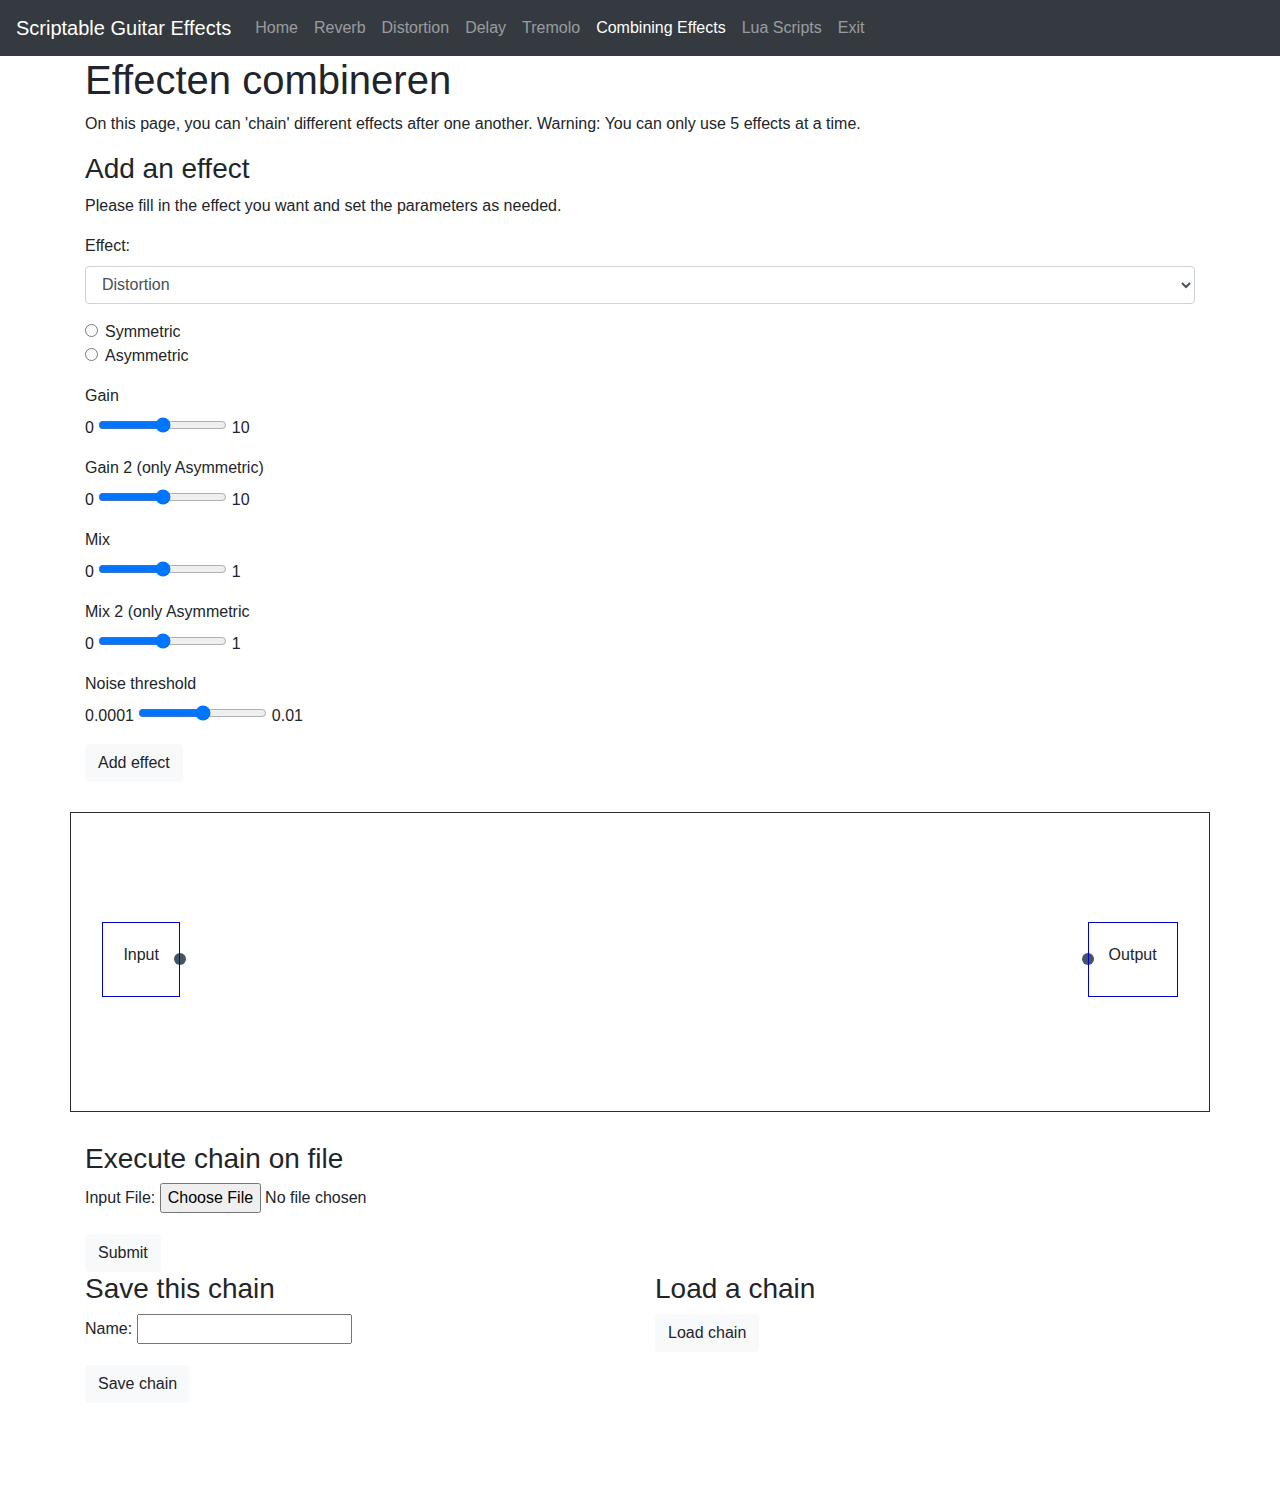
==== public/chain.html @ f61bce7d "Add current chain save" ====
<!DOCTYPE html>
<html lang="en">
    <head>
        <meta charset="UTF-8"/>
        <meta name="viewport" content="width=device-width, initial-scale=1, shrink-to-fit=no"/>
        <title>Chaining effects</title>

        <link rel="stylesheet" type="text/css" href="assets/css/bootstrap.min.css"/>
        <link rel="stylesheet" type="text/css" href="assets/css/styles.css"/>
        <script src="assets/js/jquery-3.3.1.min.js"></script>
        <script src="assets/js/popper.min.js"></script>
        <script src="assets/js/bootstrap.min.js"></script>
        <script src="assets/js/jsplumb.min.js"></script>

        <script src="assets/js/add-effect.js"></script>
        <script src="assets/js/change-effect.js"></script>
        <script src="assets/js/send-effect.js"></script>
        <script src="assets/js/load-chain.js"></script>
    </head>
    <body>
        <nav class="navbar navbar-expand-lg navbar-dark bg-dark">
            <a class="navbar-brand" href="/index.html">Scriptable Guitar Effects</a>
            <button class="navbar-toggler" type="button" data-toggle="collapse" data-target="#navbarSupportedContent"
                    aria-controls="navbarSupportedContent" aria-expanded="false" aria-label="Toggle navigation">
                <span class="navbar-toggler-icon"></span>
            </button>
            <div class="collapse navbar-collapse">
                <ul class="navbar-nav mr-auto">
                    <li class="nav-item"><a class="nav-link" href="/index.html">Home</a></li>
                    <li class="nav-item"><a class="nav-link" href="/conv.html">Reverb</a></li>
                    <li class="nav-item"><a class="nav-link" href="/dist.html">Distortion</a></li>
                    <li class="nav-item"><a class="nav-link" href="/delay.html">Delay</a></li>
                    <li class="nav-item"><a class="nav-link" href="/tremolo.html">Tremolo</a>
                    <li class="nav-item active"><a class="nav-link" href="">Combining Effects</a></li>
                    <li class="nav-item"><a class="nav-link" href="/lua.html">Lua Scripts</a></li>
                    <li class="nav-item"><a class="nav-link" href="/exit">Exit</a></li>
                </ul>
            </div>
        </nav>
        <div class="container">
            <h1>Effecten combineren</h1>
            <p>
                On this page, you can 'chain' different effects after one another.
                Warning: You can only use 5 effects at a time.
            </p>
        </div>
        <div class="hide" id="current-chain" data-chain=""></div>
        <div class="container">
            <h3>Add an effect</h3>
            <p>Please fill in the effect you want and set the parameters as needed.</p>
            <form onsubmit="addEffect(); return false;" id="addEffectForm">
                <div class="form-group">
                    <label for="effect-select">Effect:</label>
                    <select class="form-control" name="effect" id="effect-select">
                        <option value="distortion">Distortion</option>
                        <option value="delay">Delay</option>
                        <option value="tremolo">Tremolo</option>
                        <option value="conv">Convolution</option>
                    </select>
                </div>
                <div id="parameter-form"></div>
                <button type="submit" class="btn btn-light">Add effect</button>
            </form>
        </div>
        <div class="container" id="jsplumb-container">
            <div class="jsplumb-box" id="inputbox"><p>Input</p></div>
            <div class="jsplumb-box" id="outputbox"><p>Output</p></div>
        </div>
        <div class="container">
            <div class="row">
                <div class="col-12">
                    <h3>Execute chain on file</h3>
                    <form action="/chain/submit" onsubmit="return sendEffect('effect-info')" method="post" id="chain-form"
                          enctype="multipart/form-data">
                        <div class="form-group">
                            <label for="input">Input File:</label>
                            <input type="file" name="input" id="input"/>
                        </div>
                        <input type="hidden" name="effect-info" id="effect-info" value=""/>
                        <button type="submit" class="btn btn-light">Submit</button>
                    </form>
                </div>
            </div>
            <div class="row">
                <div class="col">
                    <h3>Save this chain</h3>
                    <form action="/chain/save" onsubmit="return sendEffect('save-effect-info')" method="post" id="save-chain-form"
                          enctype="multipart/form-data">
                        <div class="form-group">
                            <label for="chain-name">Name:</label>
                            <input type="text" name="chain-name" id="chain-name"/>
                        </div>
                        <input type="hidden" name="save-effect-info" id="save-effect-info" value=""/>
                        <button type="submit" class="btn btn-light">Save chain</button>
                    </form>
                </div>
                <div class="col">
                    <h3>Load a chain</h3>
                    <button type="button" class="btn btn-light" onclick="loadChains()">Load chain</button>
                </div>
            </div>
        </div>
        <div class="container-fluid" id="footer"></div>

        <!-- Modal -->
        <div class="modal fade" id="modal" tabindex="-1" role="dialog"
             aria-labelledby="modalLabel" aria-hidden="true">
            <div class="modal-dialog" role="document">
                <div class="modal-content">
                    <div class="modal-header">
                        <h5 class="modal-title" id="modalLabel">Modal title</h5>
                        <button type="button" class="close" data-dismiss="modal" aria-label="Close">
                            <span aria-hidden="true">&times;</span>
                        </button>
                    </div>
                    <div class="modal-body" id="modalBody">
                        ...
                    </div>
                    <div class="modal-footer">
                        <button type="submit" class="btn btn-light" form="changeEffectForm" id="save-change-button">Save Changes</button>
                        <button type="button" class="btn btn-secondary" data-dismiss="modal">Close</button>
                    </div>
                </div>
            </div>
        </div>
    </body>
</html>
---- public/assets/css/styles.css ----
#jsplumb-container {
    border: 1px solid #2D2D2D;
    margin: 30px auto 30px auto;
    padding: 30px;
    min-height: 300px;
    position: relative;
    overflow-x: auto;
}

.jsplumb-box {
    border: 1px solid mediumblue;
    padding: 20px;
    text-align: center;
    position: absolute; /* Position needs to be absolute for element to be draggable */
    margin: 20px;
    height: 75px;
    float: left;
}

#inputbox {
    position: absolute;
    top: 30%;
    left: 1%;
}

#outputbox {
    position: absolute;
    top: 30%;
    right: 1%;
}

#footer {
    min-height: 100px;
}

.hide {
    visibility: hidden;
    display: none;
}
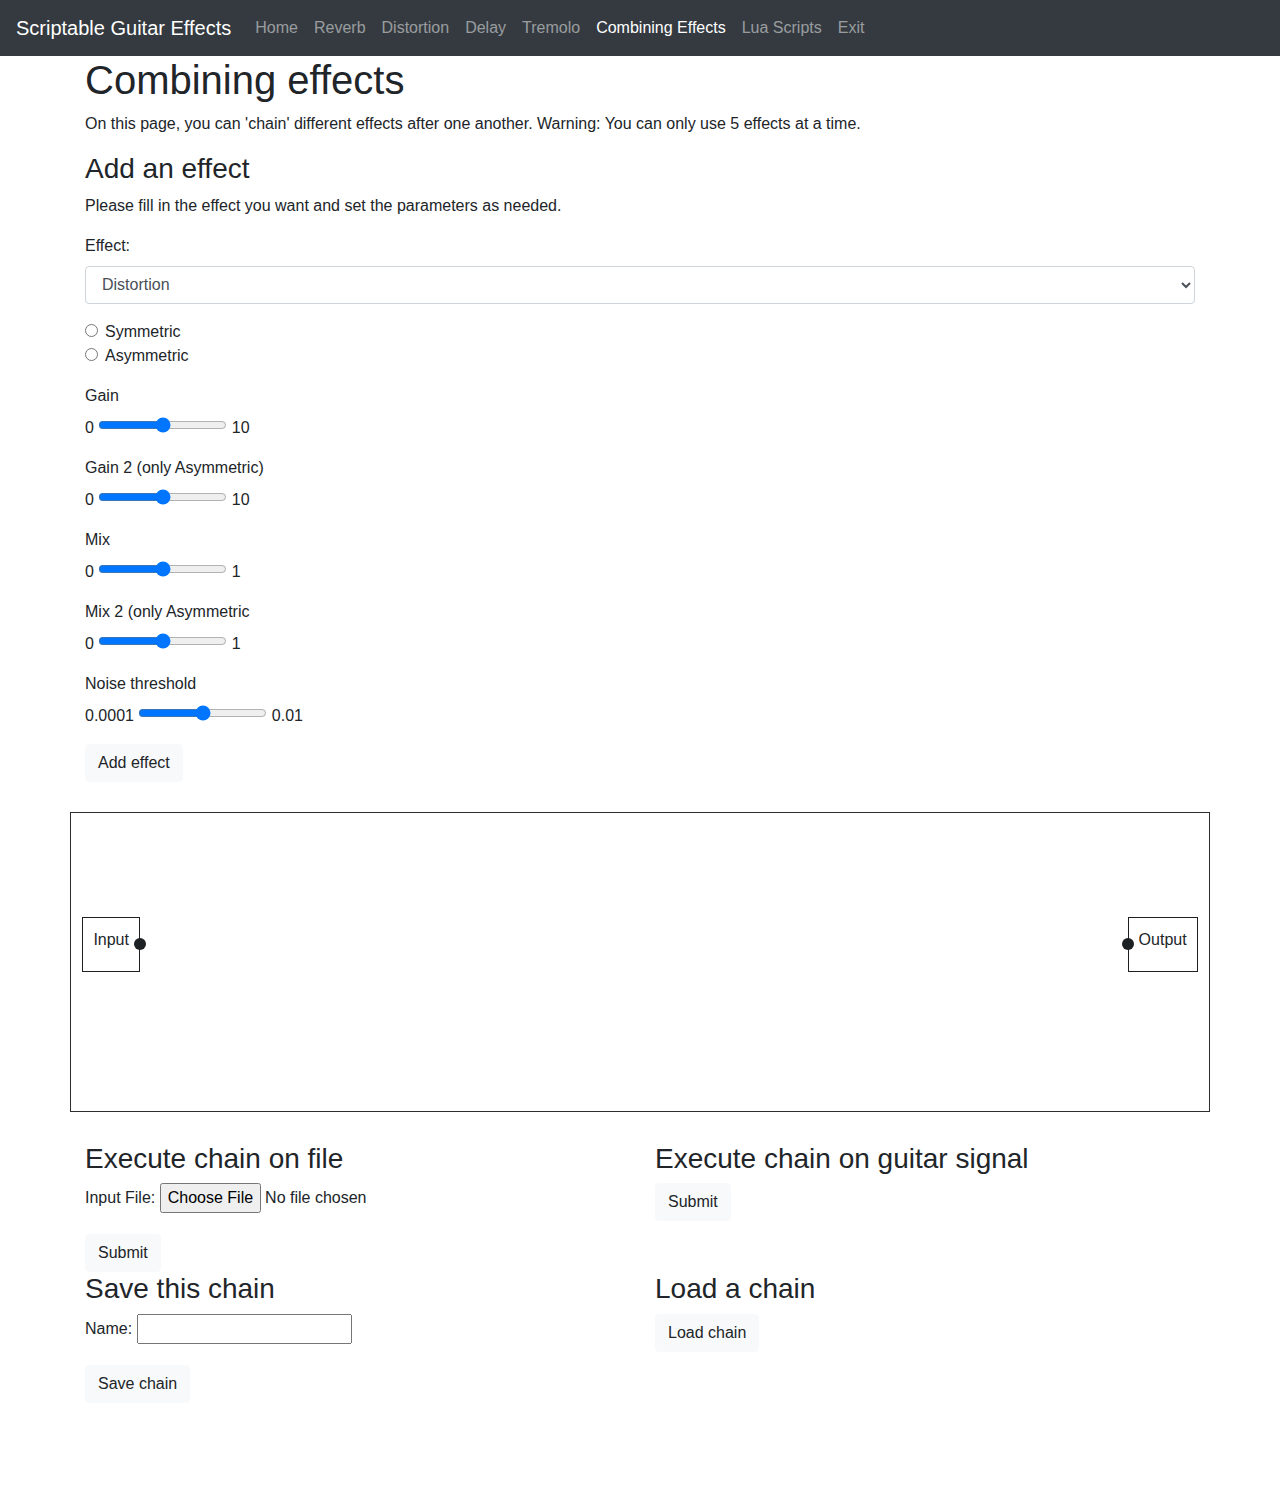
==== commit 3c2bd5a8: "Add multithreaded alsa handling" ====
--- a/public/chain.html
+++ b/public/chain.html
@@ -38,7 +38,7 @@
             </div>
         </nav>
         <div class="container">
-            <h1>Effecten combineren</h1>
+            <h1>Combining effects</h1>
             <p>
                 On this page, you can 'chain' different effects after one another.
                 Warning: You can only use 5 effects at a time.
@@ -68,15 +68,23 @@
         </div>
         <div class="container">
             <div class="row">
-                <div class="col-12">
+                <div class="col">
                     <h3>Execute chain on file</h3>
-                    <form action="/chain/submit" onsubmit="return sendEffect('effect-info')" method="post" id="chain-form"
-                          enctype="multipart/form-data">
+                    <form action="/chain/submit" onsubmit="return sendEffect('effect-info')" method="post"
+                          id="chain-form" enctype="multipart/form-data">
                         <div class="form-group">
                             <label for="input">Input File:</label>
                             <input type="file" name="input" id="input"/>
                         </div>
-                        <input type="hidden" name="effect-info" id="effect-info" value=""/>
+                        <input type="hidden" name="effect-info" class="effect-info" value="">
+                        <button type="submit" class="btn btn-light">Submit</button>
+                    </form>
+                </div>
+                <div class="col">
+                    <h3>Execute chain on guitar signal</h3>
+                    <form action="/alsa/submit" onsubmit="return sendEffect('effect-info')" method="post"
+                          id="alsa-form" enctype="multipart/form-data">
+                        <input type="hidden" name="effect-info" class="effect-info" value="">
                         <button type="submit" class="btn btn-light">Submit</button>
                     </form>
                 </div>
@@ -84,7 +92,8 @@
             <div class="row">
                 <div class="col">
                     <h3>Save this chain</h3>
-                    <form action="/chain/save" onsubmit="return sendEffect('save-effect-info')" method="post" id="save-chain-form"
+                    <form action="/chain/save" onsubmit="return sendEffect('save-effect-info')" method="post"
+                          id="save-chain-form"
                           enctype="multipart/form-data">
                         <div class="form-group">
                             <label for="chain-name">Name:</label>
@@ -117,7 +126,13 @@
                         ...
                     </div>
                     <div class="modal-footer">
-                        <button type="submit" class="btn btn-light" form="changeEffectForm" id="save-change-button">Save Changes</button>
+                        <button type="button" class="btn btn-danger" id="delete-effect-button" data-dismiss="modal"
+                                onclick="deleteEffect()">
+                            Delete
+                        </button>
+                        <button type="submit" class="btn btn-light" form="changeEffectForm" id="save-change-button"
+                                data-dismiss="modal">Save Changes
+                        </button>
                         <button type="button" class="btn btn-secondary" data-dismiss="modal">Close</button>
                     </div>
                 </div>
--- a/public/assets/css/styles.css
+++ b/public/assets/css/styles.css
@@ -9,24 +9,26 @@
 }
 
 .jsplumb-box {
-    border: 1px solid mediumblue;
-    padding: 20px;
+    border: 1px solid #1d2124;
+    padding: 10px;
     text-align: center;
     position: absolute; /* Position needs to be absolute for element to be draggable */
-    margin: 20px;
-    height: 75px;
-    float: left;
+    height: 55px;
+}
+
+svg circle {
+    fill: #1d2124;
 }
 
 #inputbox {
     position: absolute;
-    top: 30%;
+    top: 35%;
     left: 1%;
 }
 
 #outputbox {
     position: absolute;
-    top: 30%;
+    top: 35%;
     right: 1%;
 }
 
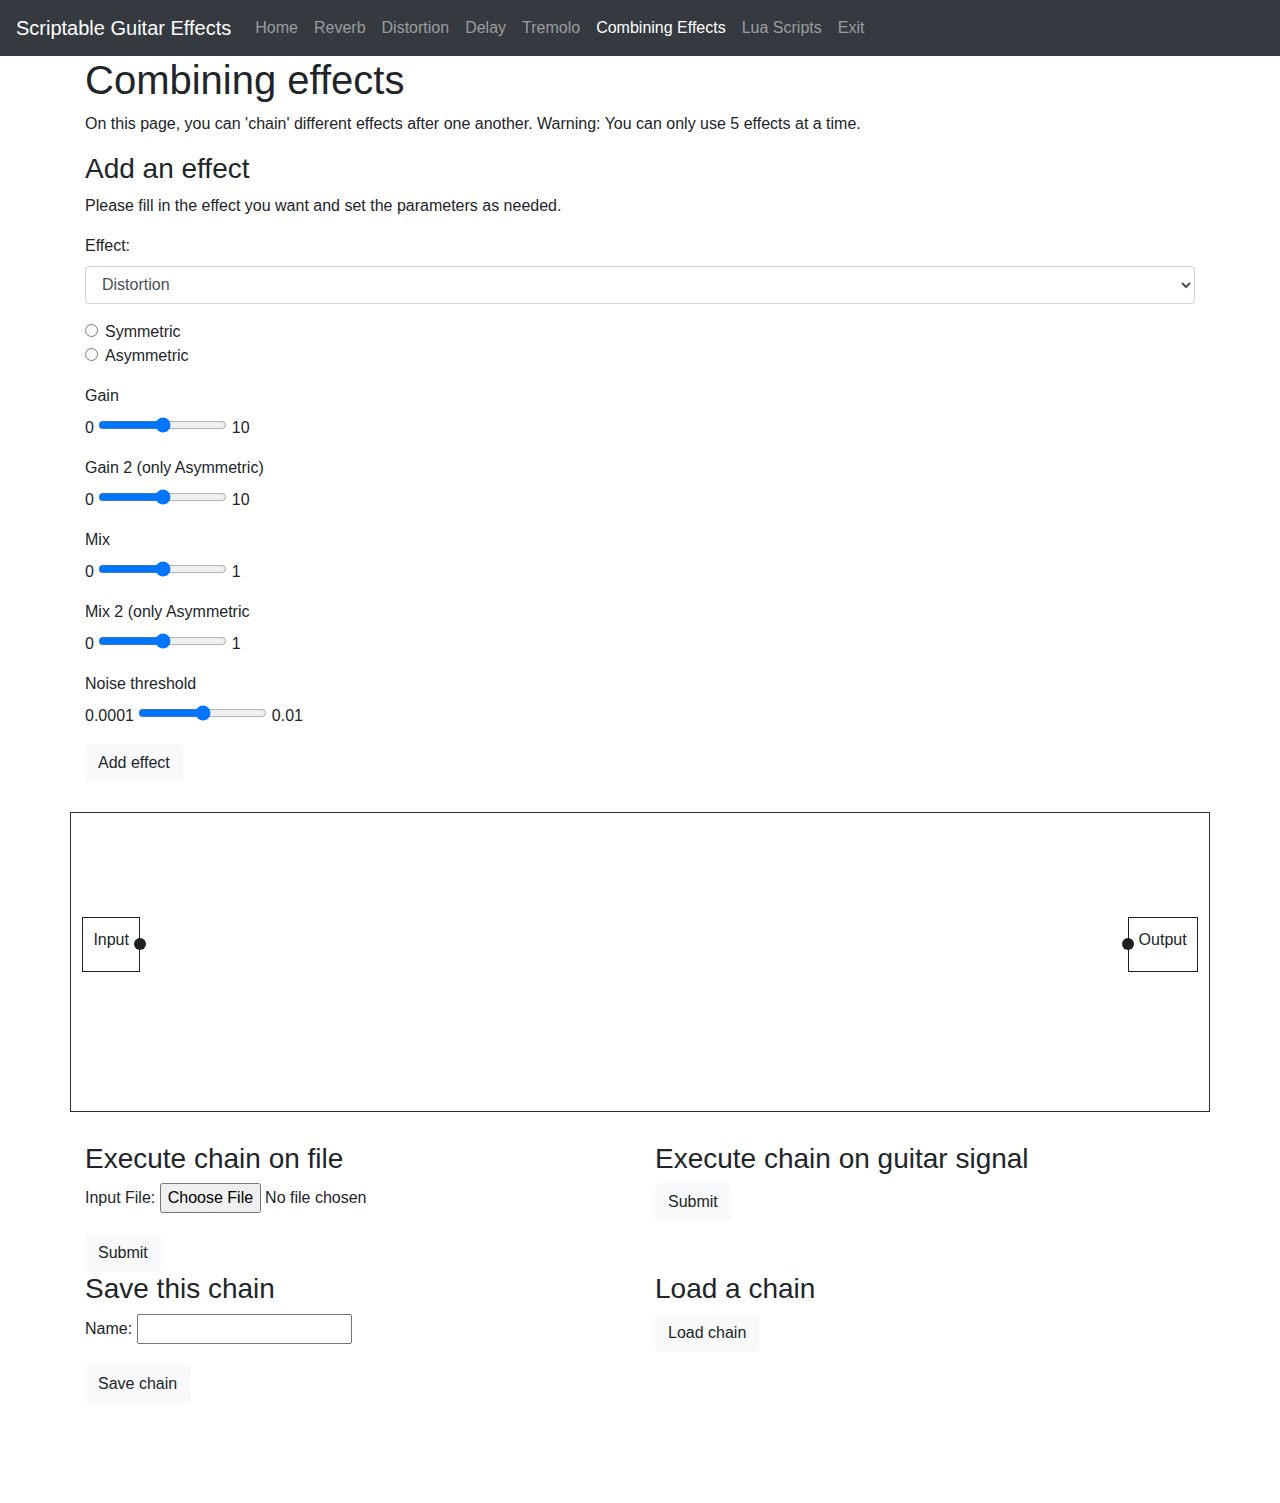
==== commit 75a1ab5a: "Add Alsa handling in thread" ====
--- a/public/chain.html
+++ b/public/chain.html
@@ -68,7 +68,7 @@
         </div>
         <div class="container">
             <div class="row">
-                <div class="col">
+                <div class="col-12 col-lg">
                     <h3>Execute chain on file</h3>
                     <form action="/chain/submit" onsubmit="return sendEffect('effect-info')" method="post"
                           id="chain-form" enctype="multipart/form-data">
@@ -80,7 +80,7 @@
                         <button type="submit" class="btn btn-light">Submit</button>
                     </form>
                 </div>
-                <div class="col">
+                <div class="col-12 col-lg">
                     <h3>Execute chain on guitar signal</h3>
                     <form action="/alsa/submit" onsubmit="return sendEffect('effect-info')" method="post"
                           id="alsa-form" enctype="multipart/form-data">
@@ -90,7 +90,7 @@
                 </div>
             </div>
             <div class="row">
-                <div class="col">
+                <div class="col-12 col-lg">
                     <h3>Save this chain</h3>
                     <form action="/chain/save" onsubmit="return sendEffect('save-effect-info')" method="post"
                           id="save-chain-form"
@@ -103,7 +103,7 @@
                         <button type="submit" class="btn btn-light">Save chain</button>
                     </form>
                 </div>
-                <div class="col">
+                <div class="col-12 col-lg">
                     <h3>Load a chain</h3>
                     <button type="button" class="btn btn-light" onclick="loadChains()">Load chain</button>
                 </div>
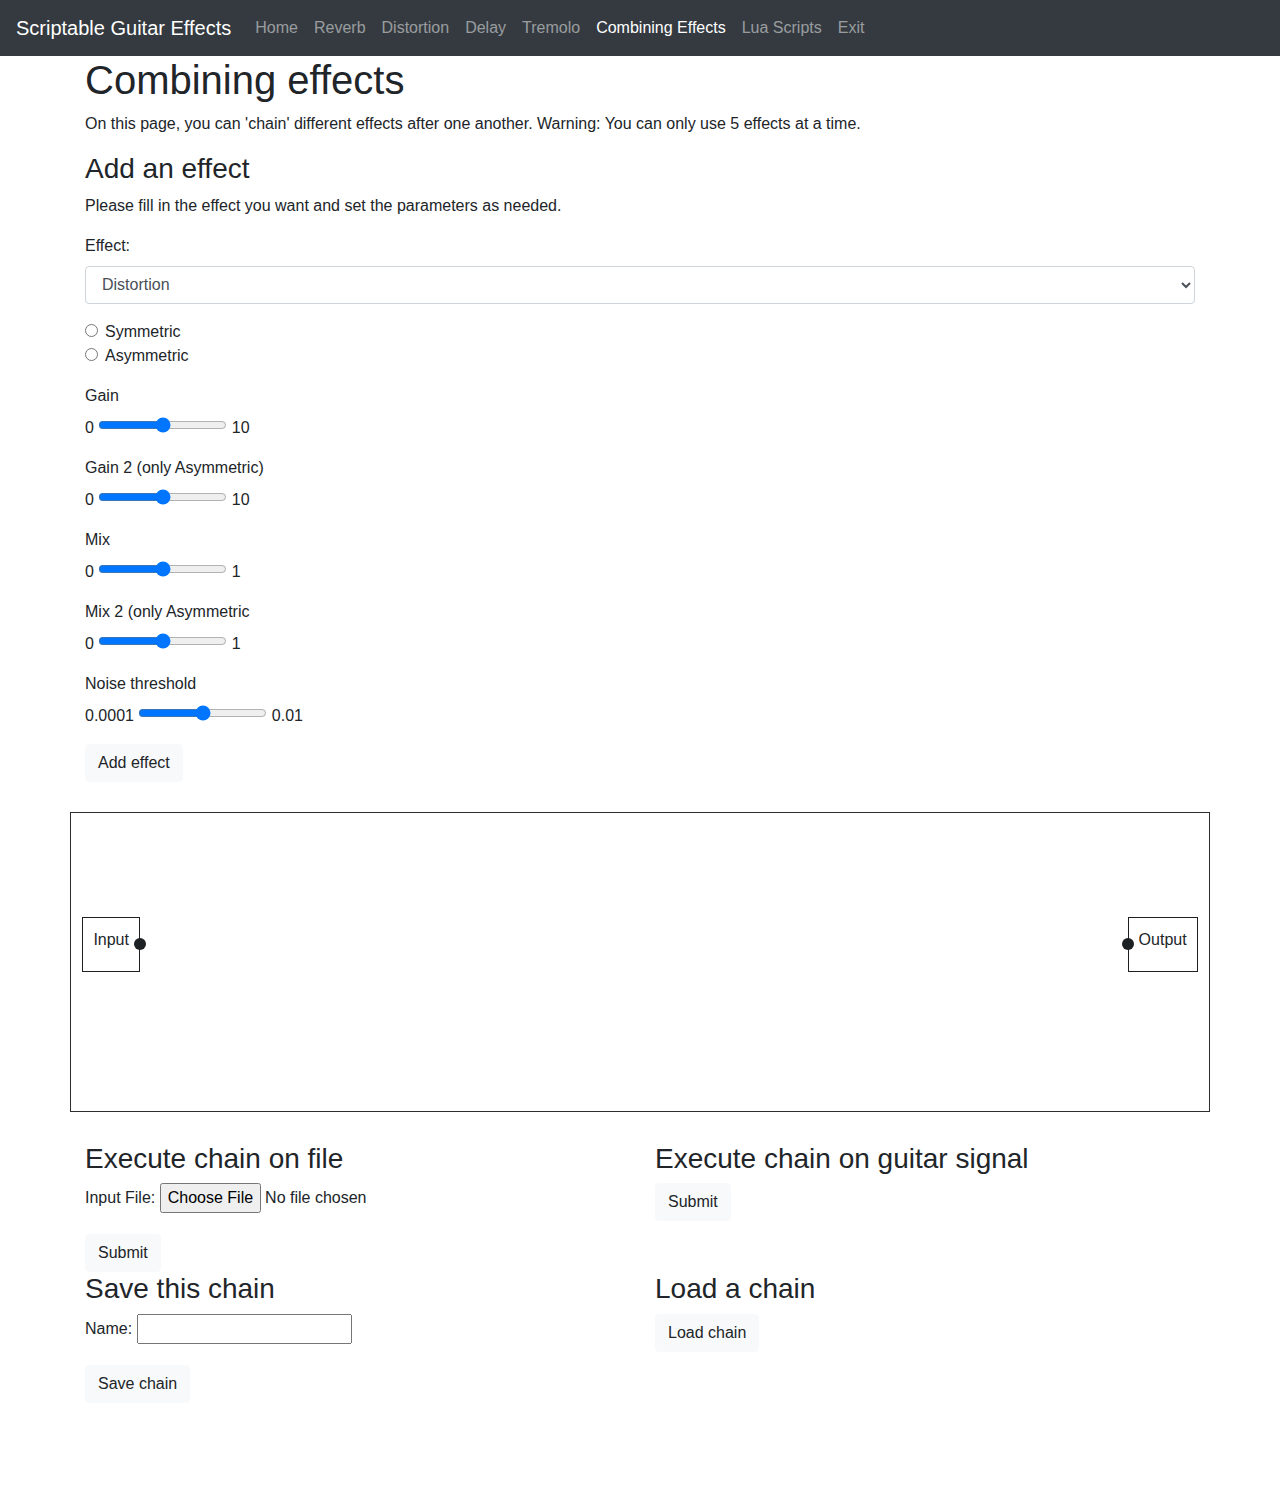
==== commit 4cc969c3: "Change reverb interface" ====
--- a/public/chain.html
+++ b/public/chain.html
@@ -16,6 +16,7 @@
         <script src="assets/js/change-effect.js"></script>
         <script src="assets/js/send-effect.js"></script>
         <script src="assets/js/load-chain.js"></script>
+        <script src="assets/js/impulse-response.js"></script>
     </head>
     <body>
         <nav class="navbar navbar-expand-lg navbar-dark bg-dark">
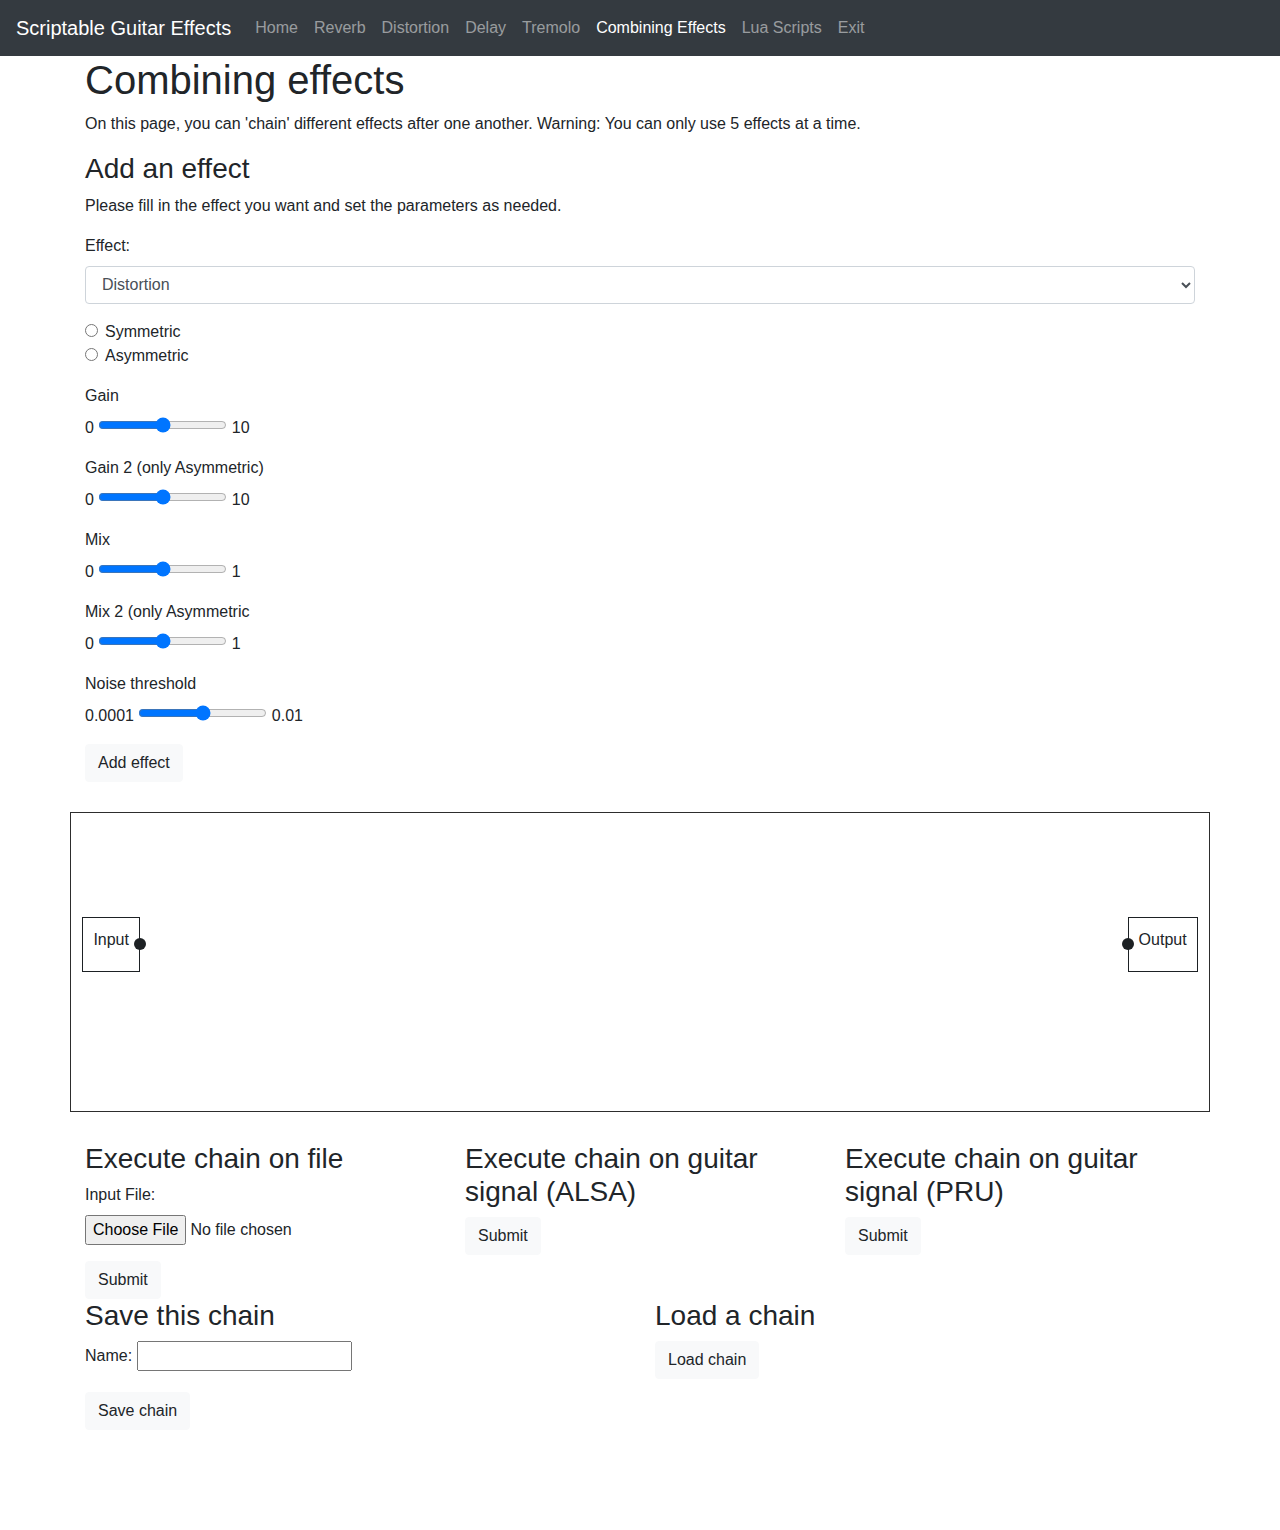
==== commit 206878fc: "Add pru handling in web server" ====
--- a/public/chain.html
+++ b/public/chain.html
@@ -82,9 +82,17 @@
                     </form>
                 </div>
                 <div class="col-12 col-lg">
-                    <h3>Execute chain on guitar signal</h3>
+                    <h3>Execute chain on guitar signal (ALSA)</h3>
                     <form action="/alsa/submit" onsubmit="return sendEffect('effect-info')" method="post"
                           id="alsa-form" enctype="multipart/form-data">
+                        <input type="hidden" name="effect-info" class="effect-info" value="">
+                        <button type="submit" class="btn btn-light">Submit</button>
+                    </form>
+                </div>
+                <div class="col-12 col-lg">
+                    <h3>Execute chain on guitar signal (PRU)</h3>
+                    <form action="/pru/submit" onsubmit="return sendEffect('effect-info')" method="post" id="pru-form"
+                          enctype="multipart/form-data">
                         <input type="hidden" name="effect-info" class="effect-info" value="">
                         <button type="submit" class="btn btn-light">Submit</button>
                     </form>
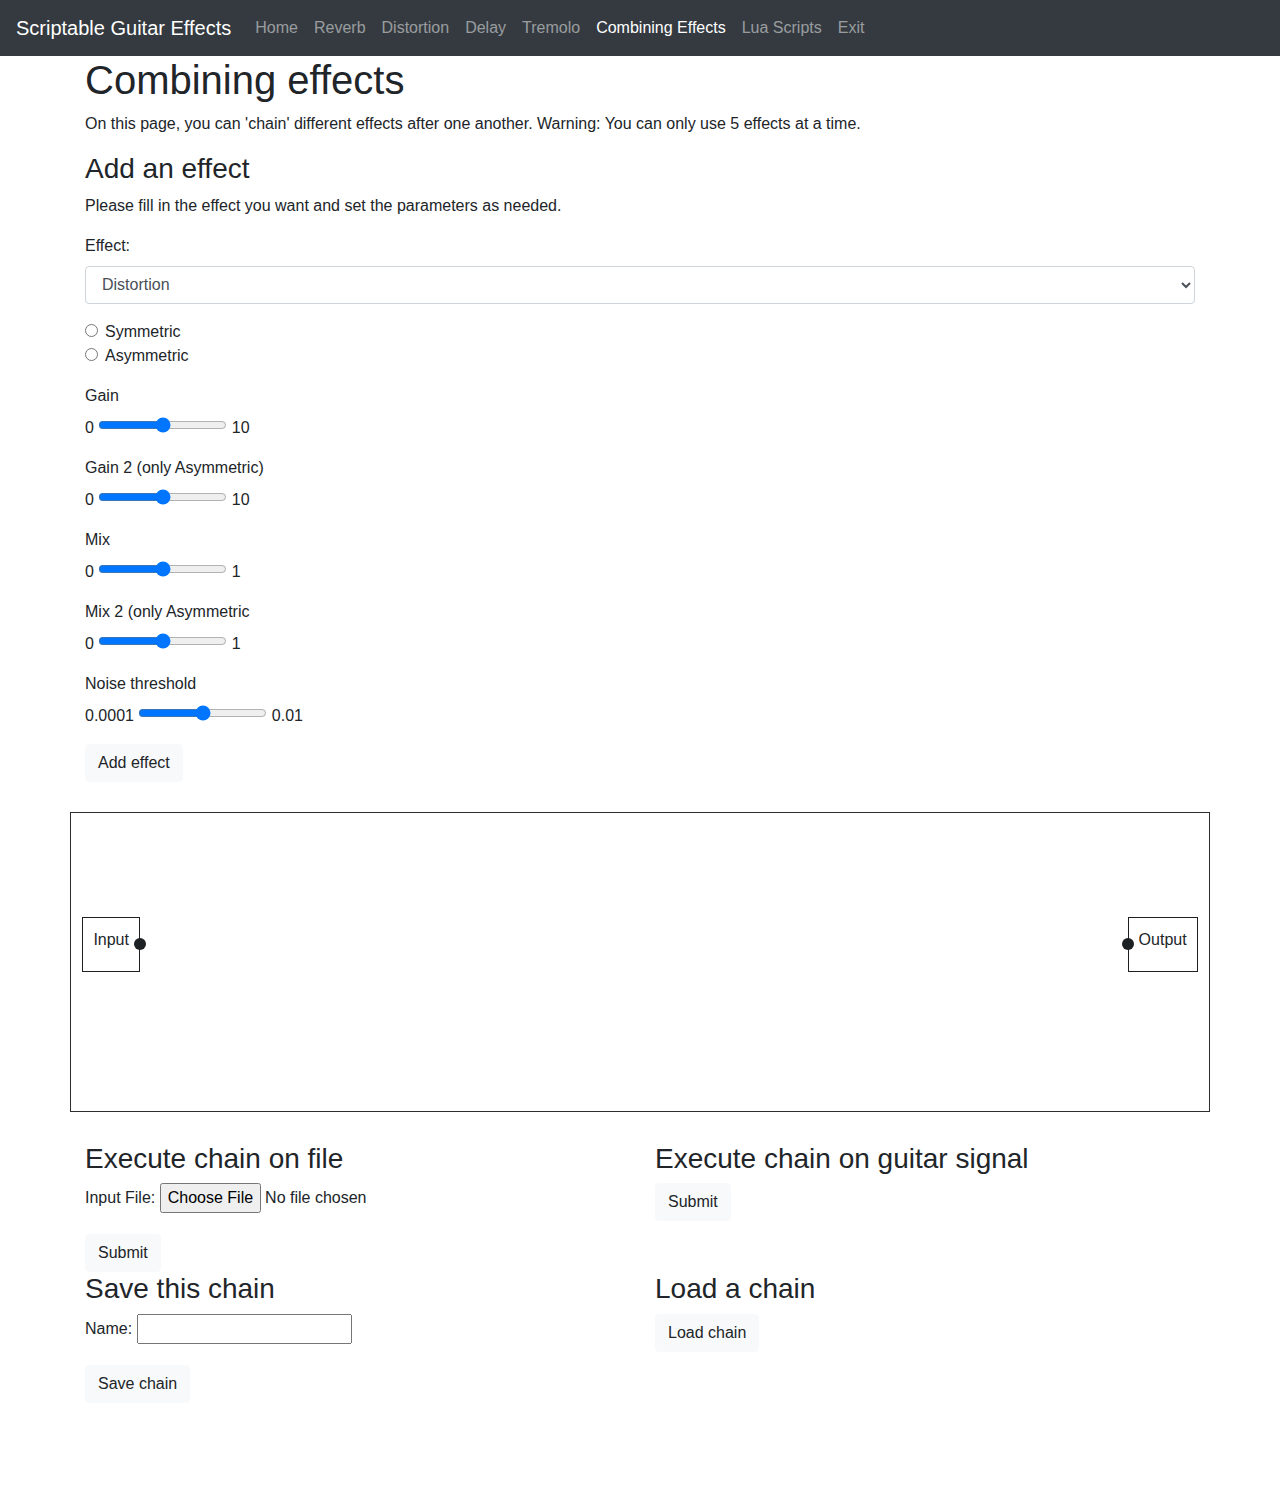
==== commit 6fb5ec41: "Fix mistake in html and update alsa" ====
--- a/public/chain.html
+++ b/public/chain.html
@@ -82,17 +82,9 @@
                     </form>
                 </div>
                 <div class="col-12 col-lg">
-                    <h3>Execute chain on guitar signal (ALSA)</h3>
+                    <h3>Execute chain on guitar signal</h3>
                     <form action="/alsa/submit" onsubmit="return sendEffect('effect-info')" method="post"
                           id="alsa-form" enctype="multipart/form-data">
-                        <input type="hidden" name="effect-info" class="effect-info" value="">
-                        <button type="submit" class="btn btn-light">Submit</button>
-                    </form>
-                </div>
-                <div class="col-12 col-lg">
-                    <h3>Execute chain on guitar signal (PRU)</h3>
-                    <form action="/pru/submit" onsubmit="return sendEffect('effect-info')" method="post" id="pru-form"
-                          enctype="multipart/form-data">
                         <input type="hidden" name="effect-info" class="effect-info" value="">
                         <button type="submit" class="btn btn-light">Submit</button>
                     </form>
@@ -108,7 +100,7 @@
                             <label for="chain-name">Name:</label>
                             <input type="text" name="chain-name" id="chain-name"/>
                         </div>
-                        <input type="hidden" name="save-effect-info" id="save-effect-info" value=""/>
+                        <input type="hidden" name="save-effect-info" class="save-effect-info" value=""/>
                         <button type="submit" class="btn btn-light">Save chain</button>
                     </form>
                 </div>
